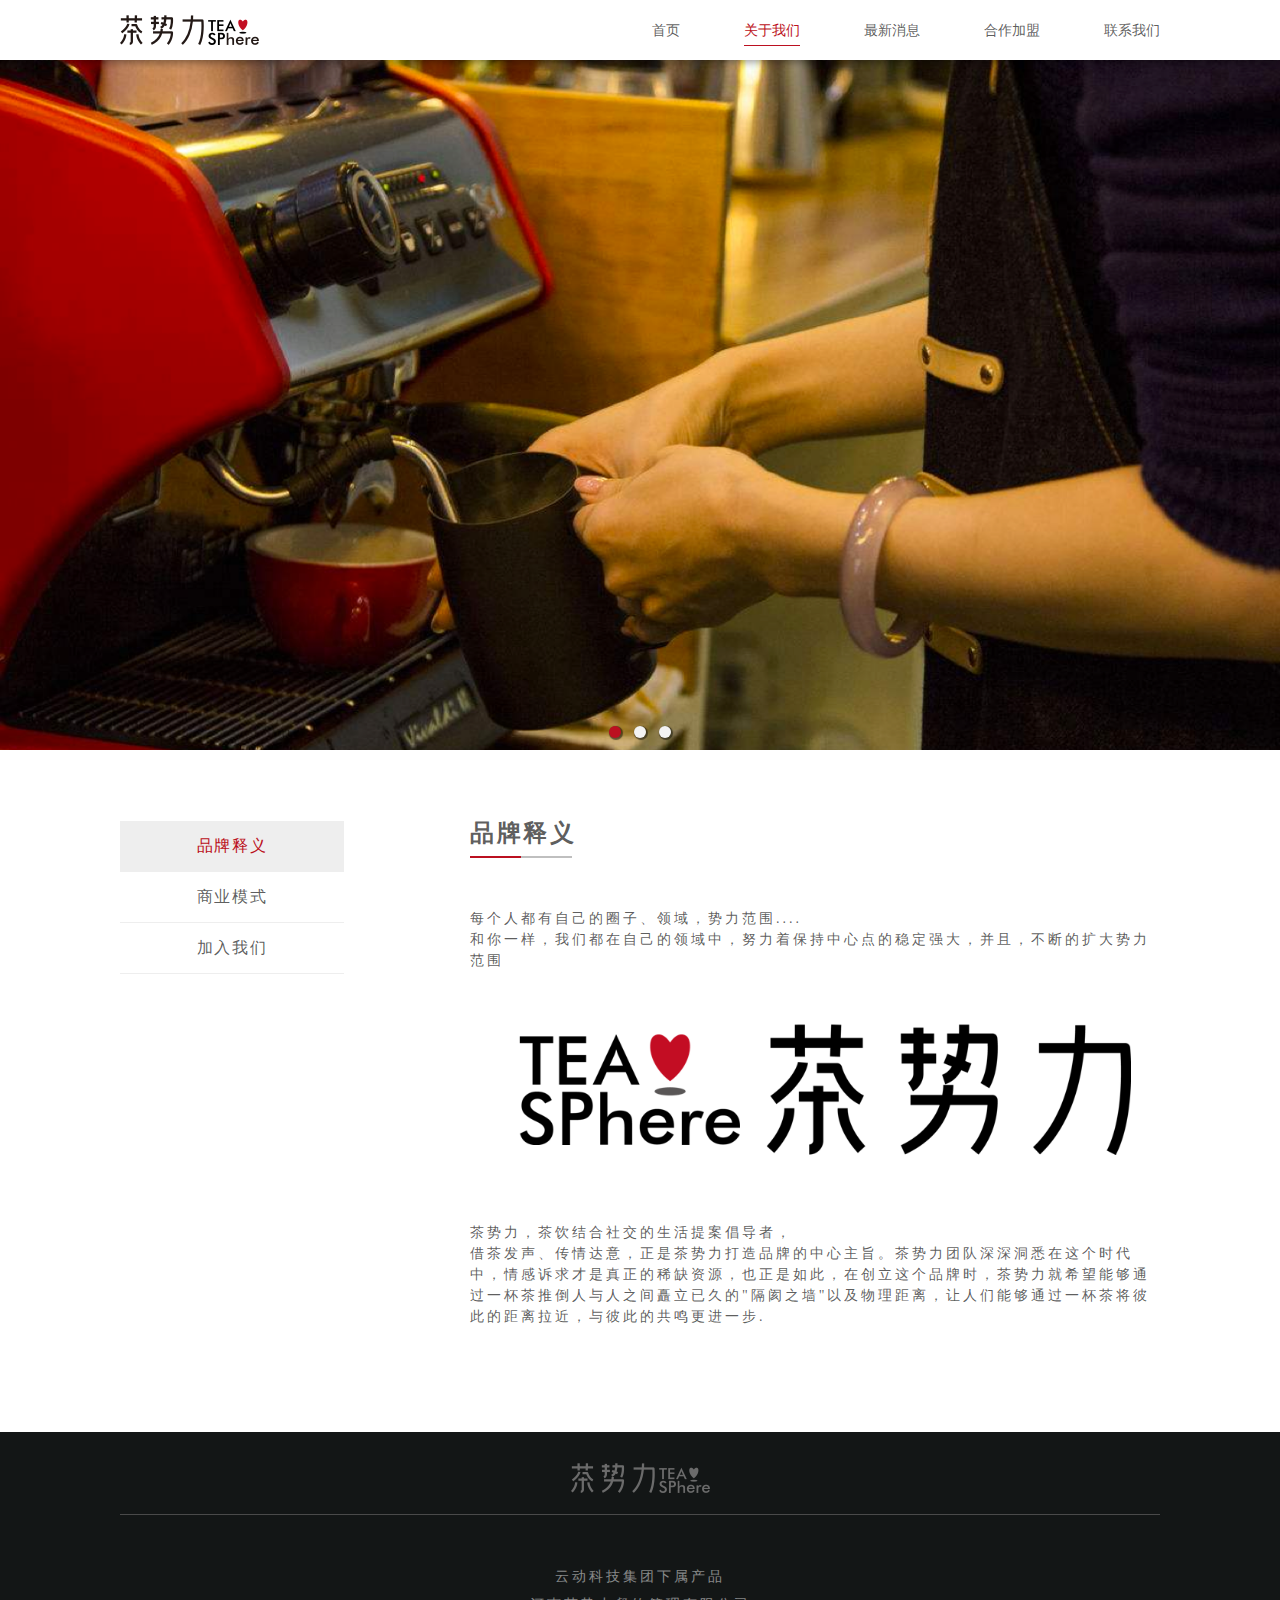
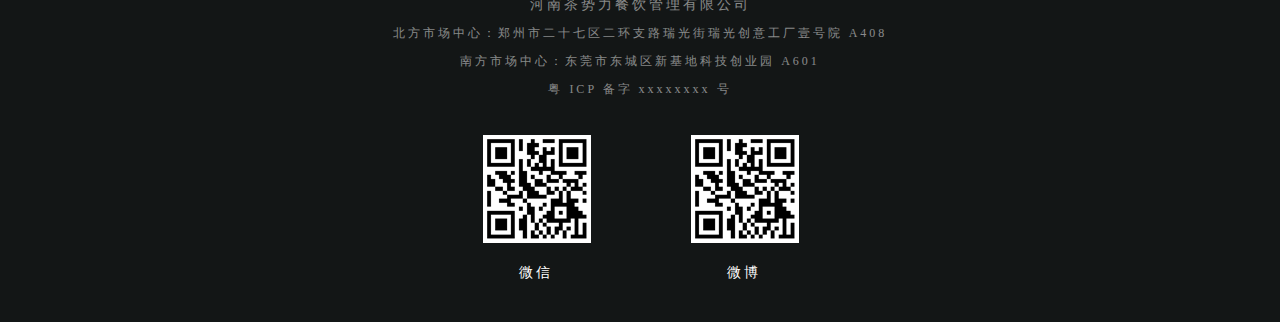
==== about.html @ aa1227e1 "6/29 modify" ====
<!DOCTYPE html>
<html lang="en">
<head>
		<meta http-equiv="Content-Type" content="text/html; charset=utf-8" />
		<link rel="icon" href="image/public/logo_little.png" type="image/x-icon"/>
		<title>TEA SPhere</title>
		<link rel="stylesheet" type="text/css" href="css/head.css">
		<link rel="stylesheet" type="text/css" href="css/about.css">
		<link rel="stylesheet" type="text/css" href="css/public.css">
		<link rel="stylesheet" type="text/css" href="css/footer.css">
		<script type="text/javascript" src="js/jquery.js"></script>
		<script type="text/javascript" src="js/about.js"></script>
		<script type="text/javascript" src="js/public.js"></script>
</head>
<body>
	<header>
		<div id="head">
			<div class="headLogo"></div>
			<ul class="navList">
				<li><a href="findus.html">联系我们</a></li>
				<li><a href="cooperate.html">合作加盟</a></li>
				<li><a href="acitivity.html">最新消息</a></li>
				<li><a href="javascript:;" class="listNow">关于我们</a></li>
				<li class="navList1"><a href="index.html" >首页</a></li>
			</ul>
		</div>
	</header>
	<div id="autoPlay">
		<ul id="autoPlayWarp" class="autoPlayWarp">
			<li class="autoPlayLi1"></li>
			<li class="autoPlayLi2"></li>
			<li class="autoPlayLi3"></li>
		</ul>
		<ul id="autoPlayDot" class="autoPlayDot">
			<li class="choose"></li>
			<li></li>
			<li></li>
		</ul>
	</div>
	<div id="main">
		<div id="mainLeft">
			<ul id="mainLeftLi">
				<li class="leftListNow">品牌释义</li>
				<li>商业模式</li>
				<li>加入我们</li>
			</ul>
		</div>
		<ul id="mainRight">
			<li id="mainRightItem1">
				<h2 class="mainItemTitle">品牌释义</h2>
				<div class="mainItemText">
					<div class="text">
						每个人都有自己的圈子、领域，势力范围....<br>和你一样，我们都在自己的领域中，努力着保持中心点的稳定强大，并且，不断的扩大势力 范围
					</div>
					<div class="img1"><img src="image/about/pinpaishiyi.png" alt=""></div>
					<div class="text">
						茶势力，茶饮结合社交的生活提案倡导者，<br>借茶发声、传情达意，正是茶势力打造品牌的中心主旨。茶势力团队深深洞悉在这个时代中，情感诉求才是真正的稀缺资源，也正是如此，在创立这个品牌时，茶势力就希望能够通过一杯茶推倒人与人之间矗立已久的"隔阂之墙"以及物理距离，让人们能够通过一杯茶将彼此的距离拉近，与彼此的共鸣更进一步. 
					</div>
				</div>
			</li>
			<li id="mainRightItem2" class="mainRightItem">
				<h2 class="mainItemTitle">商业模式</h2>
				<div class="mainItemText">
					<div class="text">
						流量经济，是茶势力核心的商业模式理念。<br>
						流量，有多种形式的来源，也有多种形式的变现方式。<br>
						传统茶饮单一的“商品销售”商业模式，与消费者之间仅仅是“茶饮商品买卖关系”，薄弱而且随机。<br>
						茶势力建立的商业模式，通过创新的社交属性、全国联网机制、资源共享机制，针对传统的松散的茶饮连锁架构进行重塑，塑造出了多样性的消费场景，提供消费者更多价值，深度挖掘消费者的终身价值。<br>
						茶势力的商业模式的价值，就是为门店创造多元化的收入来源，巩固长久的竞争力。
					</div>
					<div class="img1"><img src="image/about/shangyemoshi.png" alt=""></div>
				</div>
			</li>
			<li id="mainRightItem3" class="mainRightItem">
				<h2 class="mainItemTitle">加入我们</h2>
				<div class="mainItemText">
					<div class="text">
						茶势力，不止于提供高品质的茶饮，我们同时将互联网以及社交、情感传递等等体验融入到茶饮的消费流程中，开创出全新的商业模式。<br>
						茶势力的母公司，云动科技集团，也将持续致力于面向“餐饮小业态”提供更丰富、更完整的赋能解决方案，在相同的商业模式架构中，孵化更多的餐饮品牌。<br><br>
						加入我们，一起探索更多新鲜事。<br><br>
						请关注茶势力智联招聘信息
						简历邮寄 hr@teasphere.cn
						或致电 400-999-3110 
					</div>
					<div class="img1"><img src="image/about/joinus.png" alt=""></div>
				</div>
			</li>
		</div>
	</div>


	<footer>
		<div class="footContent">
			<div class="footLogo"></div>
		</div>
		<ul class="footText">
			<li>云动科技集团下属产品</li>
			<li>河南茶势力餐饮管理有限公司</li>
			<li class="little">北方市场中心：郑州市二十七区二环支路瑞光街瑞光创意工厂壹号院 A408</li>
			<li class="little">南方市场中心：东莞市东城区新基地科技创业园 A601</li>
			<li class="little">粤 ICP 备字 xxxxxxxx 号</li>
		</ul>
		<div class="footImg">
			<div class="wx">微信</div>
			<div class="wb">微博</div>
		</div>
	</footer>
	<script type="text/javascript" charset="utf-8">
	    ;(function (W, D) {
	        W.ec_corpid = '7801873';
	        W.ec_cskey = '0SnqnqgJ369kuiltaF';
	        W.ec_scheme = '0';
	        var s = D.createElement('script');
	        s.charset = 'utf-8';
	        s.src = '//1.staticec.com/kf/sdk/js/ec_cs.js';
	        D.getElementsByTagName('head')[0].appendChild(s);
	    })(window, document);
	</script>
</body>
</html>
---- css/head.css ----
*{
	margin: 0;
	padding: 0;
}
body{
	width: 100%;
	min-width: 1040px;
	background: white;
	font-family:HelveticaNeue-Thin,"Helvetica Neue",Helvetica,Arial,PingFangSC-Light,"PingFang SC", "Hiragino Sans GB","Heiti SC","Microsoft YaHei","WenQuanYi Micro Hei",sans-serif;
	line-height: 1.5
}	
li{
	list-style: none;
}
a{
	text-decoration: none;
}
header{
	width: 100%;
	height: 60px;
	background: white;
	box-shadow: 0 2px 8px rgba(0,0,0,.4);
	position: fixed;
	z-index: 999;
}
header #head{
	width: 1040px;
	height: 60px;
	margin: 0 auto;
	position: relative;

}
header #head .headLogo{
	background: url(../image/head/0C01337C-B483-45A0-B1DC-9E929D2D2E26@1x.png);
	height: 30px;
	width: 139px;
	position: absolute;
	margin: 15px 0;	

}
header #head .navList{
	background: white;
	position: absolute;
	right: 0px;
	top: 15px;
	width: 510px;
	height:31px;
	
}
header #head .navList li{
	float: right;
	margin-left: 64px;
}
header #head .navList li.navList1{
	margin-left: 0;
}

header #head .navList li a{
	font-size:14px;
	color:rgba(0,0,0,0.65);
	letter-spacing:0;
	text-align:left;
	height: 30px;
	line-height: 30px;
	display: block;
		
}
header #head .navList li a.listNow{
	border-bottom:1px solid #bb1020;
	color: #bb1020;
}
header #head .navList li a:hover{
	border-bottom:1px solid #bb1020;
	color: #bb1020;
}
---- css/about.css ----
#main{
	width: 1040px;
	margin: 71px auto 105px;
	position: relative;
}
#main #mainLeft{
	position: absolute;
	top: 0;
	left: 0;
	width: 224px;
}
#main #mainLeft li{
	font-family:PingFangSC-Light;
	font-size:16px;
	color:rgba(0,0,0,0.65);
	letter-spacing:1.69px;
	text-align:center;
	height: 50px;
	line-height: 50px;
	display: block;
	position: relative;
	border-bottom:1px solid #eeeeee;
	cursor: pointer;
}
#main #mainLeft .leftListNow{
	background: #eeeeee;
	color:#bb1020;

}
#main #mainRight{
	width: 690px;
	margin-left: 350px;
}
#main #mainRight li{
	display: none;
}
#main #mainRight #mainRightItem1{
	display: block;
}
#main .mainItemTitle{
	font-size: 24px;
	line-height: 24px;
	font-family:PingFangSC-Regular;
	position: relative;
	color:rgba(0,0,0,0.65);
	letter-spacing:2.53px;
	margin-bottom: 43px;
}
#main .mainItemTitle:before,#main .mainItemTitle:after{
	content: "\20";
	width:51px;
	height: 2px;
	position: absolute;
	bottom: -13px;
	background-size: cover;
}
#main .mainItemTitle:before{
	background-image: url(../image/cooperate/D5BB4E22-8014-4F4E-A02C-280442B1CE36@1x.png);
}
#main .mainItemTitle:after{
	background-color:rgba(0,0,0,0.25);
	left: 51px;
}

#main #mainRight .mainItemText{
	margin-top: 63px;
	font-size: 14px;
	font-family:PingFangSC-Light;
	font-size:14px;
	color:rgba(0,0,0,0.65);
	letter-spacing:3px;
	text-align:left;
}
#main #mainRight .mainItemText .img1{
	margin-top: 20px;
	margin-bottom: 36px;
	
}
#main #mainRight .mainItemText .img1 img{
	width: 690px;
}
---- css/public.css ----
#autoPlay{
	min-height: 560px;
	padding-top: 60px;
	box-sizing:border-box;
	-moz-box-sizing:border-box;
	overflow: hidden;
	position: relative;
}
#autoPlay .autoPlayWarp{
	width: 100%;
	position: relative;
	min-width: 1040px;
	min-height: 560px;
	overflow: hidden;
}
#autoPlay .autoPlayWarp  li{
	width: inherit;
	background-size: cover;
	min-height: 560px;
	min-width: 1040px;
	height: inherit;
	position: absolute;
	left: 0;
	top: 0;
	display: none;
	cursor: pointer;
}
#autoPlay .autoPlayWarp .autoPlayLi1{
	background-image: url(../image/public/5DBBD51A-A150-49B1-83E0-D1F4A7673ED3@1x.png);
	display: block;
}
#autoPlay .autoPlayWarp .autoPlayLi2{
	background-image: url(../image/public/41FF3C78-6827-429C-A5F3-5E68C8F630D6@1x.png);
}
#autoPlay .autoPlayWarp .autoPlayLi3{
	background-image: url(../image/public/5DBBD51A-A150-49B1-83E0-D1F4A7673ED3@1x.png);
}
#autoPlay .autoPlayDot{
	position: absolute;
	left: 50%;
	bottom: 12px;
	margin-left: -44px;
}
#autoPlay .autoPlayDot li{
	background:#f3f3f3;
	box-shadow:1px 1px 1px 1px rgba(0,0,0,0.50);
	width:12px;
	height:12px;
	border-radius:100%;
	float: left;
	margin-left: 13px;
	cursor: pointer;
}
#autoPlay .autoPlayDot li.choose{
	background:#bb1020;
}
.chinese{
	font-size:36px;
	color:#000000;
	font-family:PingFangSC-Light;
}
.english{
	font-size:18px;
	color:#707070;
	opacity: 0.65
}
---- css/footer.css ----
footer{
	width: 100%;
	height: 490px;
	background-image:url(../image/footer/39A8102D-709E-4ADB-B20D-5FC8A31544C7@3x.png);
}
footer .footContent{
	width: 1040px;
	padding: 31px 0 21px;
	margin: 0 auto 48px;
	border-bottom:1px solid #4a4a4a;
}
footer .footContent .footLogo{
	background-image:url(../image/footer/92947399-6B4B-46F7-BA3D-2C8E0EC6C2E0@2x.png);
	background-size: cover;
	width: 139px;
	height: 30px;
	margin:0 auto ;
}
footer .footText{
	width: 1040px;
	margin: 0 auto;
	font-family:PingFangSC-Light;
	font-size:14px;
	color:rgba(255,255,255,0.51);
	letter-spacing:3px;
	text-align:center;
	line-height:28px;
}
footer .footText .little{
	font-size: 12px
}
footer .footImg{
	width: 1040px;
	margin: 32px auto 0;
	font-family:PingFangSC-Light;
	font-size:14px;
	color:#ffffff;
	letter-spacing:3px;
	text-align:left;
	
}
footer .footImg .wx{
	width: 34px;
	height: 20px;
	position: relative;
	left: 40%;
	top:127px;
	margin-left: -17px
}
footer .footImg .wx:before, .wb:before{
	content: "\20";
	width: 108px;
	height: 108px;
	background-size: cover;
	position: absolute;
	left:-36px;
	top: -127px
}
footer .footImg .wx:before{
	background-image:url(../image/footer/1FBDBE13-3611-4F5F-8830-54CFF61DE517@1x.png);
}
footer .footImg .wb{
	width: 34px;
	height: 20px;
	position: relative;
	left: 60%;
	top:107px;
	margin-left: -17px

}
footer .footImg .wb:before{
	background-image:url(../image/footer/5108F740-977E-4E3F-9A8B-282CFF98479B@1x.png);
}
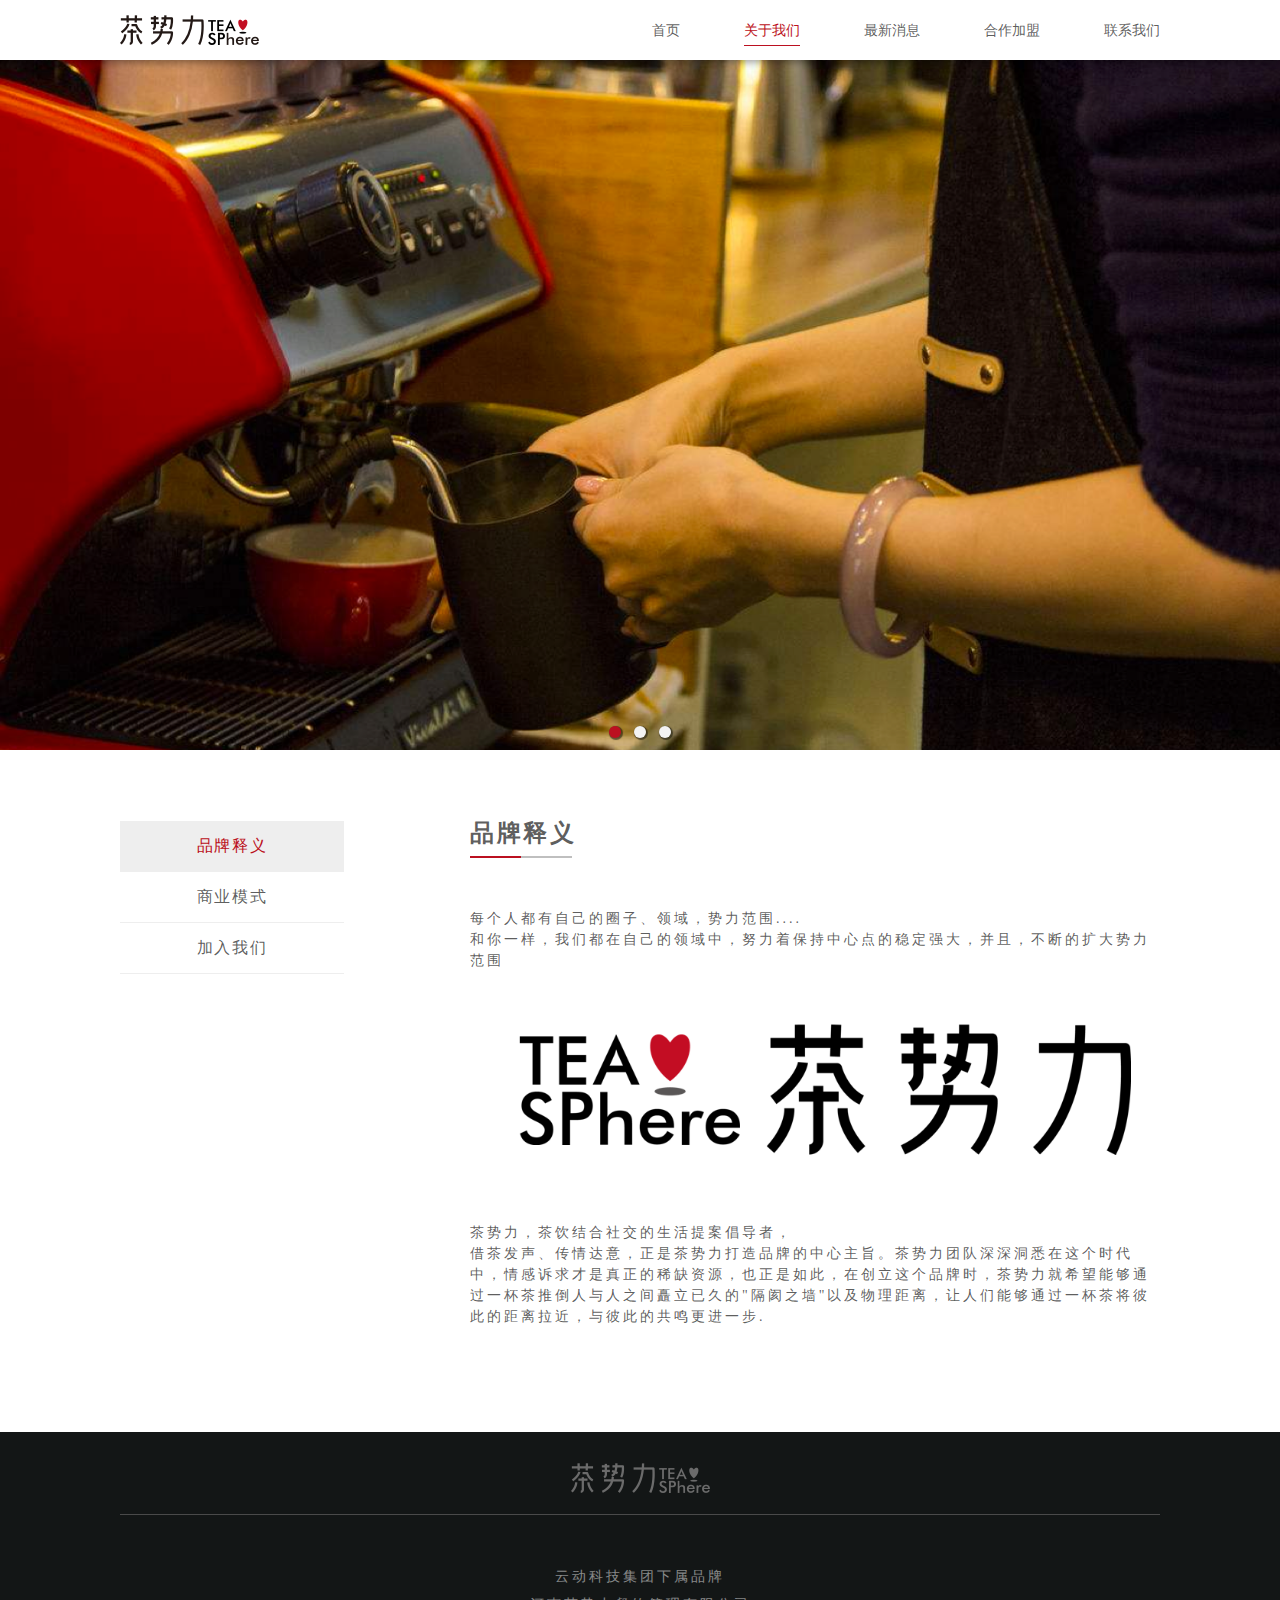
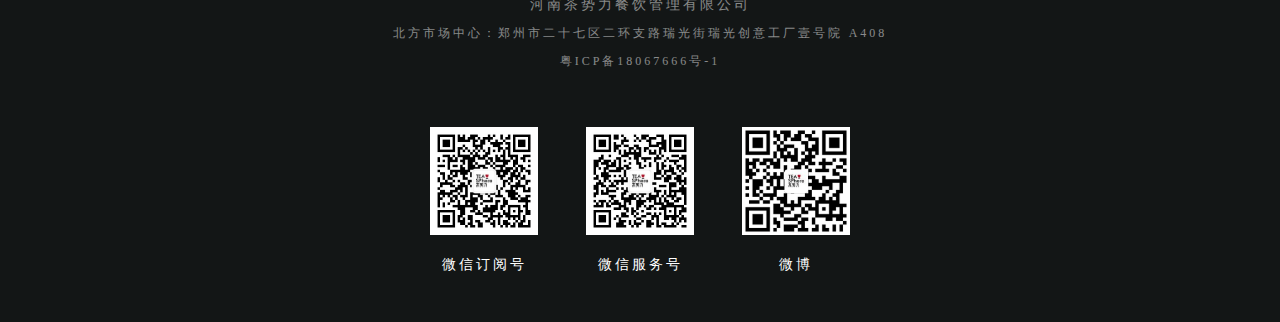
==== commit 32c07d07: "modify footer" ====
--- a/about.html
+++ b/about.html
@@ -87,21 +87,19 @@
 			</li>
 		</div>
 	</div>
-
-
 	<footer>
 		<div class="footContent">
 			<div class="footLogo"></div>
 		</div>
 		<ul class="footText">
-			<li>云动科技集团下属产品</li>
+			<li>云动科技集团下属品牌</li>
 			<li>河南茶势力餐饮管理有限公司</li>
 			<li class="little">北方市场中心：郑州市二十七区二环支路瑞光街瑞光创意工厂壹号院 A408</li>
-			<li class="little">南方市场中心：东莞市东城区新基地科技创业园 A601</li>
-			<li class="little">粤 ICP 备字 xxxxxxxx 号</li>
+			<li class="little"><a href="http://www.miitbeian.gov.cn" target="_blank">粤ICP备18067666号-1</a></li>
 		</ul>
 		<div class="footImg">
-			<div class="wx">微信</div>
+			<div class="wxdy">微信订阅号</div>
+			<div class="wxfw">微信服务号</div>
 			<div class="wb">微博</div>
 		</div>
 	</footer>
--- a/css/footer.css
+++ b/css/footer.css
@@ -29,6 +29,9 @@
 footer .footText .little{
 	font-size: 12px
 }
+footer .footText .little a{
+	color:rgba(255,255,255,0.51);
+}
 footer .footImg{
 	width: 1040px;
 	margin: 32px auto 0;
@@ -39,35 +42,49 @@
 	text-align:left;
 	
 }
-footer .footImg .wx{
-	width: 34px;
+footer .footImg .wxdy{
+	width: 108px;
 	height: 20px;
 	position: relative;
-	left: 40%;
+	left: 35%;
+	top:147px;
+	margin-left: -54px;
+	text-align: center;
+}
+footer .footImg .wxfw{
+	width: 108px;
+	height: 20px;
+	position: relative;
+	left: 50%;
 	top:127px;
-	margin-left: -17px
+	margin-left: -54px;
+	text-align: center;
 }
-footer .footImg .wx:before, .wb:before{
+footer .footImg .wb{
+	width: 108px;
+	height: 20px;
+	position: relative;
+	left: 65%;
+	top:107px;
+	margin-left: -54px;
+	text-align: center;
+}
+footer .footImg .wxfw:before,.wxdy:before, .wb:before{
 	content: "\20";
 	width: 108px;
 	height: 108px;
 	background-size: cover;
 	position: absolute;
-	left:-36px;
+	left:0px;
 	top: -127px
 }
-footer .footImg .wx:before{
-	background-image:url(../image/footer/1FBDBE13-3611-4F5F-8830-54CFF61DE517@1x.png);
+footer .footImg .wxdy:before{
+	background-image:url(../image/footer/wxdy.jpg);
 }
-footer .footImg .wb{
-	width: 34px;
-	height: 20px;
-	position: relative;
-	left: 60%;
-	top:107px;
-	margin-left: -17px
+footer .footImg .wxfw:before{
+	background-image:url(../image/footer/wxfw.jpg);
+}
 
-}
 footer .footImg .wb:before{
-	background-image:url(../image/footer/5108F740-977E-4E3F-9A8B-282CFF98479B@1x.png);
+	background-image:url(../image/footer/weibo.png);
 }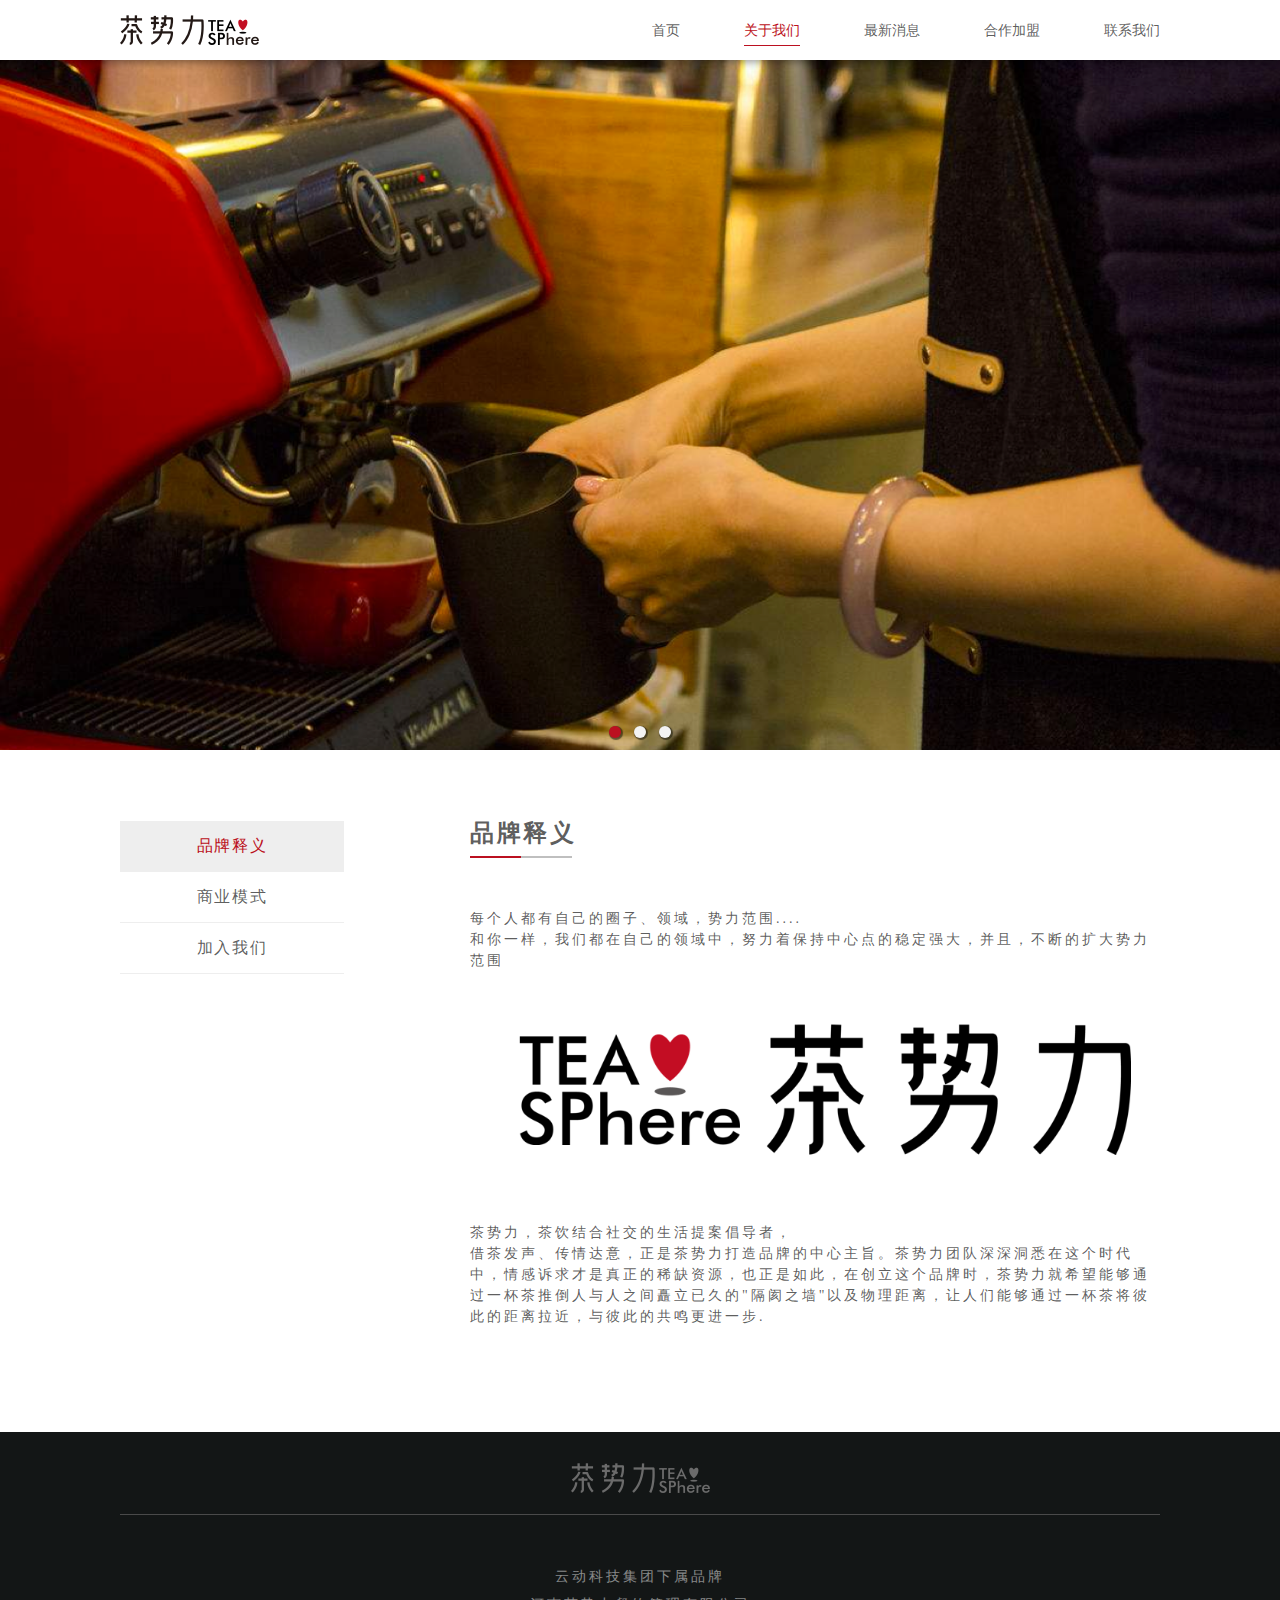
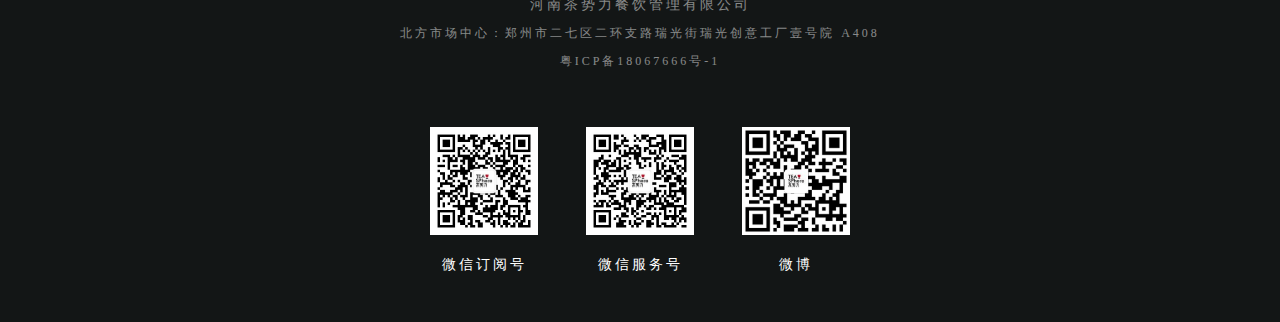
==== commit c3a54b2f: "footer 27" ====
--- a/about.html
+++ b/about.html
@@ -94,7 +94,7 @@
 		<ul class="footText">
 			<li>云动科技集团下属品牌</li>
 			<li>河南茶势力餐饮管理有限公司</li>
-			<li class="little">北方市场中心：郑州市二十七区二环支路瑞光街瑞光创意工厂壹号院 A408</li>
+			<li class="little">北方市场中心：郑州市二七区二环支路瑞光街瑞光创意工厂壹号院 A408</li>
 			<li class="little"><a href="http://www.miitbeian.gov.cn" target="_blank">粤ICP备18067666号-1</a></li>
 		</ul>
 		<div class="footImg">
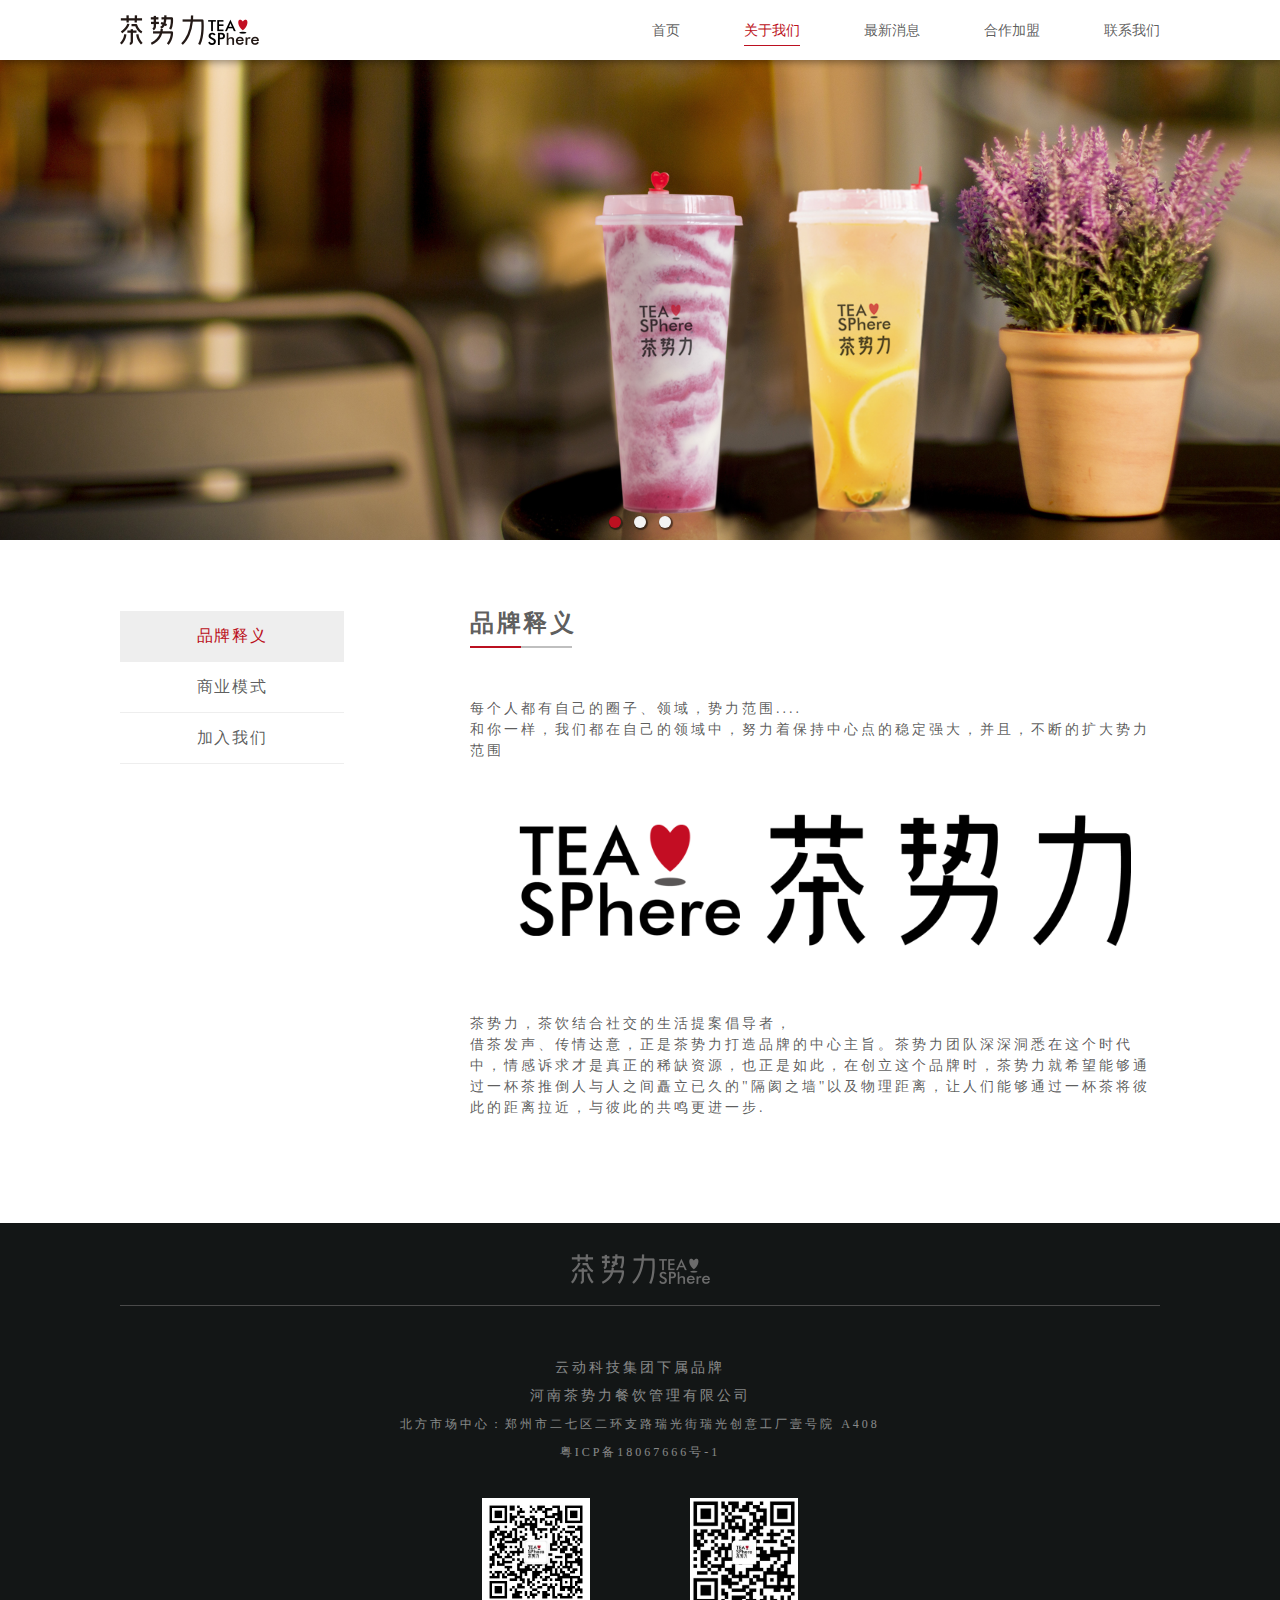
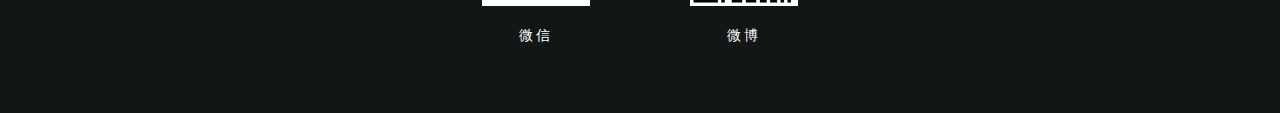
==== commit b825d02f: "modify lunbo" ====
--- a/about.html
+++ b/about.html
@@ -98,8 +98,8 @@
 			<li class="little"><a href="http://www.miitbeian.gov.cn" target="_blank">粤ICP备18067666号-1</a></li>
 		</ul>
 		<div class="footImg">
-			<div class="wxdy">微信订阅号</div>
-			<div class="wxfw">微信服务号</div>
+<!-- 			<div class="wxdy">微信订阅号</div> -->
+			<div class="wxfw">微信</div>
 			<div class="wb">微博</div>
 		</div>
 	</footer>
--- a/css/public.css
+++ b/css/public.css
@@ -1,5 +1,5 @@
 #autoPlay{
-	min-height: 560px;
+	min-height: 390px;
 	padding-top: 60px;
 	box-sizing:border-box;
 	-moz-box-sizing:border-box;
@@ -10,13 +10,13 @@
 	width: 100%;
 	position: relative;
 	min-width: 1040px;
-	min-height: 560px;
+	min-height: 390px;
 	overflow: hidden;
 }
 #autoPlay .autoPlayWarp  li{
 	width: inherit;
 	background-size: cover;
-	min-height: 560px;
+	min-height: 390px;
 	min-width: 1040px;
 	height: inherit;
 	position: absolute;
@@ -26,14 +26,14 @@
 	cursor: pointer;
 }
 #autoPlay .autoPlayWarp .autoPlayLi1{
-	background-image: url(../image/public/5DBBD51A-A150-49B1-83E0-D1F4A7673ED3@1x.png);
+	background-image: url(../image/public/lunbo1.jpg);
 	display: block;
 }
 #autoPlay .autoPlayWarp .autoPlayLi2{
-	background-image: url(../image/public/41FF3C78-6827-429C-A5F3-5E68C8F630D6@1x.png);
+	background-image: url(../image/public/lunbo2.jpg);
 }
 #autoPlay .autoPlayWarp .autoPlayLi3{
-	background-image: url(../image/public/5DBBD51A-A150-49B1-83E0-D1F4A7673ED3@1x.png);
+	background-image: url(../image/public/lunbo3.jpg);
 }
 #autoPlay .autoPlayDot{
 	position: absolute;
--- a/css/footer.css
+++ b/css/footer.css
@@ -55,7 +55,7 @@
 	width: 108px;
 	height: 20px;
 	position: relative;
-	left: 50%;
+	left: 40%;
 	top:127px;
 	margin-left: -54px;
 	text-align: center;
@@ -64,7 +64,7 @@
 	width: 108px;
 	height: 20px;
 	position: relative;
-	left: 65%;
+	left: 60%;
 	top:107px;
 	margin-left: -54px;
 	text-align: center;
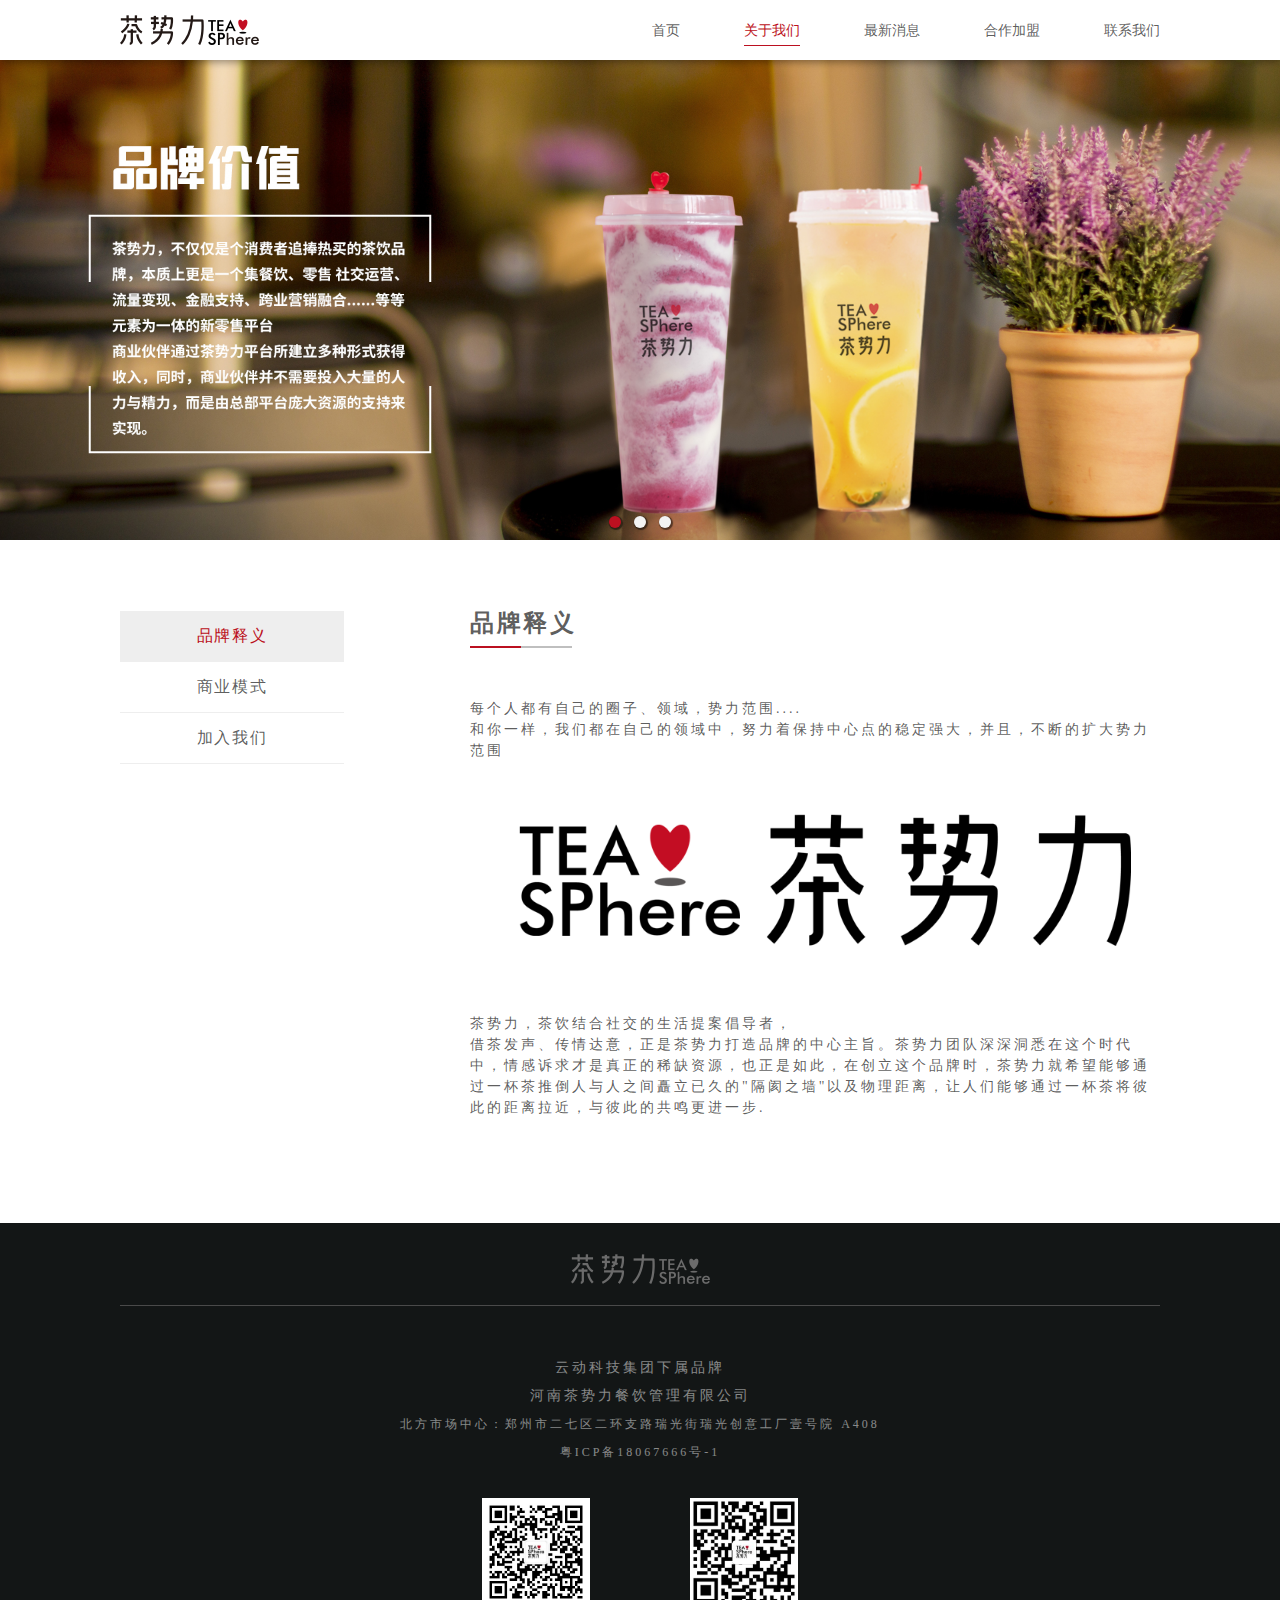
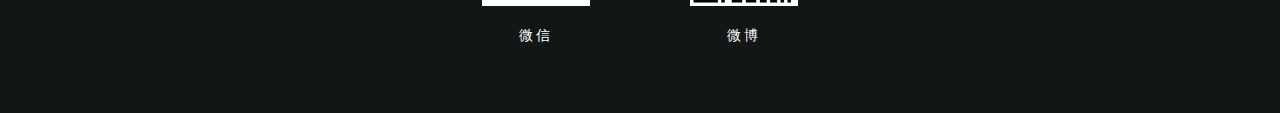
==== commit fb5846b4: "activity" ====
--- a/about.html
+++ b/about.html
@@ -3,7 +3,7 @@
 <head>
 		<meta http-equiv="Content-Type" content="text/html; charset=utf-8" />
 		<link rel="icon" href="image/public/logo_little.png" type="image/x-icon"/>
-		<title>TEA SPhere</title>
+		<title>关于我们 - 茶势力</title>
 		<link rel="stylesheet" type="text/css" href="css/head.css">
 		<link rel="stylesheet" type="text/css" href="css/about.css">
 		<link rel="stylesheet" type="text/css" href="css/public.css">
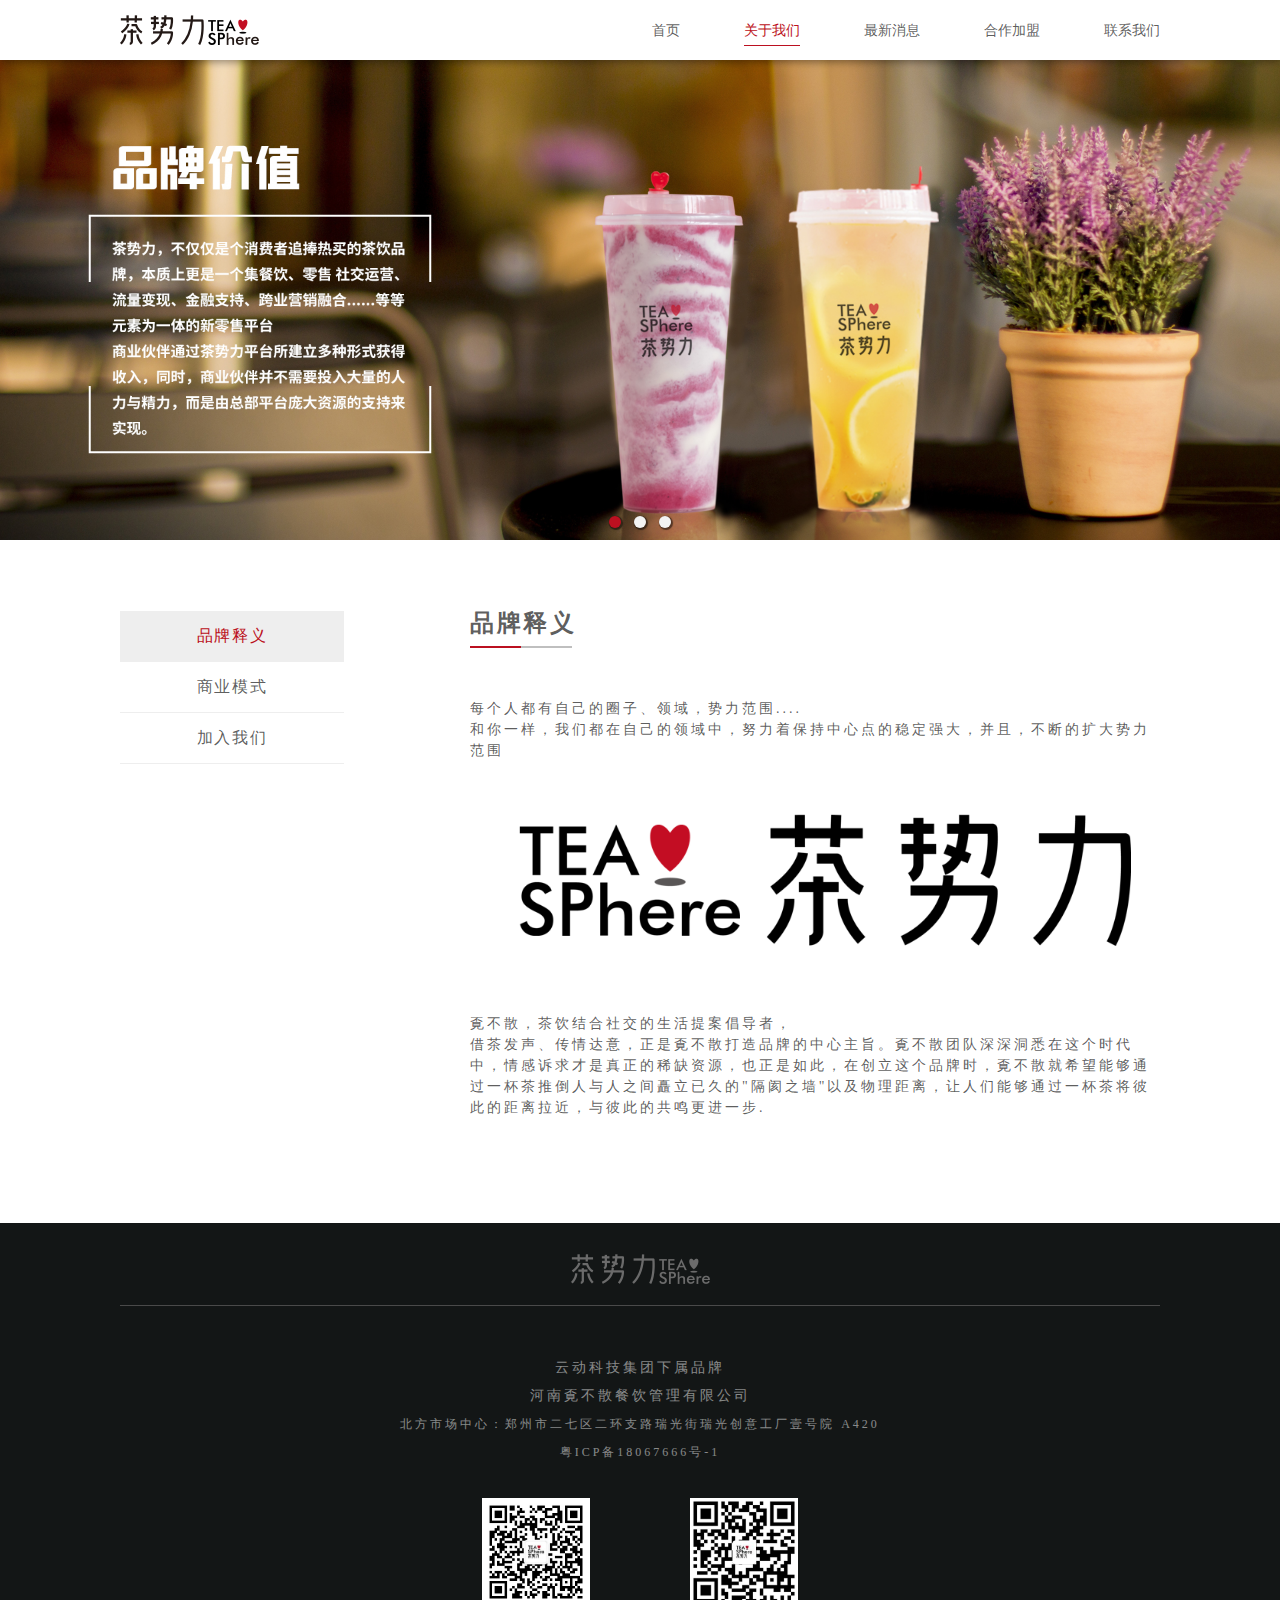
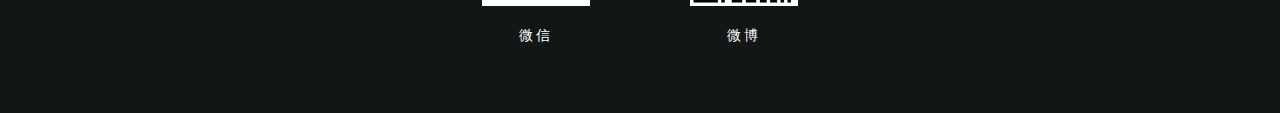
==== commit 06376723: "bujianbusan" ====
--- a/about.html
+++ b/about.html
@@ -2,8 +2,9 @@
 <html lang="en">
 <head>
 		<meta http-equiv="Content-Type" content="text/html; charset=utf-8" />
+		<meta name="keywords" content="覔不散"/> 
 		<link rel="icon" href="image/public/logo_little.png" type="image/x-icon"/>
-		<title>关于我们 - 茶势力</title>
+		<title>关于我们 - 覔不散</title>
 		<link rel="stylesheet" type="text/css" href="css/head.css">
 		<link rel="stylesheet" type="text/css" href="css/about.css">
 		<link rel="stylesheet" type="text/css" href="css/public.css">
@@ -54,7 +55,7 @@
 					</div>
 					<div class="img1"><img src="image/about/pinpaishiyi.png" alt=""></div>
 					<div class="text">
-						茶势力，茶饮结合社交的生活提案倡导者，<br>借茶发声、传情达意，正是茶势力打造品牌的中心主旨。茶势力团队深深洞悉在这个时代中，情感诉求才是真正的稀缺资源，也正是如此，在创立这个品牌时，茶势力就希望能够通过一杯茶推倒人与人之间矗立已久的"隔阂之墙"以及物理距离，让人们能够通过一杯茶将彼此的距离拉近，与彼此的共鸣更进一步. 
+						覔不散，茶饮结合社交的生活提案倡导者，<br>借茶发声、传情达意，正是覔不散打造品牌的中心主旨。覔不散团队深深洞悉在这个时代中，情感诉求才是真正的稀缺资源，也正是如此，在创立这个品牌时，覔不散就希望能够通过一杯茶推倒人与人之间矗立已久的"隔阂之墙"以及物理距离，让人们能够通过一杯茶将彼此的距离拉近，与彼此的共鸣更进一步. 
 					</div>
 				</div>
 			</li>
@@ -62,11 +63,11 @@
 				<h2 class="mainItemTitle">商业模式</h2>
 				<div class="mainItemText">
 					<div class="text">
-						流量经济，是茶势力核心的商业模式理念。<br>
+						流量经济，是覔不散核心的商业模式理念。<br>
 						流量，有多种形式的来源，也有多种形式的变现方式。<br>
 						传统茶饮单一的“商品销售”商业模式，与消费者之间仅仅是“茶饮商品买卖关系”，薄弱而且随机。<br>
-						茶势力建立的商业模式，通过创新的社交属性、全国联网机制、资源共享机制，针对传统的松散的茶饮连锁架构进行重塑，塑造出了多样性的消费场景，提供消费者更多价值，深度挖掘消费者的终身价值。<br>
-						茶势力的商业模式的价值，就是为门店创造多元化的收入来源，巩固长久的竞争力。
+						覔不散建立的商业模式，通过创新的社交属性、全国联网机制、资源共享机制，针对传统的松散的茶饮连锁架构进行重塑，塑造出了多样性的消费场景，提供消费者更多价值，深度挖掘消费者的终身价值。<br>
+						覔不散的商业模式的价值，就是为门店创造多元化的收入来源，巩固长久的竞争力。
 					</div>
 					<div class="img1"><img src="image/about/shangyemoshi.png" alt=""></div>
 				</div>
@@ -75,10 +76,10 @@
 				<h2 class="mainItemTitle">加入我们</h2>
 				<div class="mainItemText">
 					<div class="text">
-						茶势力，不止于提供高品质的茶饮，我们同时将互联网以及社交、情感传递等等体验融入到茶饮的消费流程中，开创出全新的商业模式。<br>
-						茶势力的母公司，云动科技集团，也将持续致力于面向“餐饮小业态”提供更丰富、更完整的赋能解决方案，在相同的商业模式架构中，孵化更多的餐饮品牌。<br><br>
+						覔不散，不止于提供高品质的茶饮，我们同时将互联网以及社交、情感传递等等体验融入到茶饮的消费流程中，开创出全新的商业模式。<br>
+						覔不散的母公司，云动科技集团，也将持续致力于面向“餐饮小业态”提供更丰富、更完整的赋能解决方案，在相同的商业模式架构中，孵化更多的餐饮品牌。<br><br>
 						加入我们，一起探索更多新鲜事。<br><br>
-						请关注茶势力智联招聘信息
+						请关注覔不散智联招聘信息
 						简历邮寄 hr@teasphere.cn
 						或致电 400-999-3110 
 					</div>
@@ -93,8 +94,8 @@
 		</div>
 		<ul class="footText">
 			<li>云动科技集团下属品牌</li>
-			<li>河南茶势力餐饮管理有限公司</li>
-			<li class="little">北方市场中心：郑州市二七区二环支路瑞光街瑞光创意工厂壹号院 A408</li>
+			<li>河南覔不散餐饮管理有限公司</li>
+			<li class="little">北方市场中心：郑州市二七区二环支路瑞光街瑞光创意工厂壹号院 A420</li>
 			<li class="little"><a href="http://www.miitbeian.gov.cn" target="_blank">粤ICP备18067666号-1</a></li>
 		</ul>
 		<div class="footImg">
--- a/css/head.css
+++ b/css/head.css
@@ -62,8 +62,7 @@
 	text-align:left;
 	height: 30px;
 	line-height: 30px;
-	display: block;
-		
+	display: block;	
 }
 header #head .navList li a.listNow{
 	border-bottom:1px solid #bb1020;
--- a/css/footer.css
+++ b/css/footer.css
@@ -84,7 +84,6 @@
 footer .footImg .wxfw:before{
 	background-image:url(../image/footer/wxfw.jpg);
 }
-
 footer .footImg .wb:before{
 	background-image:url(../image/footer/weibo.png);
 }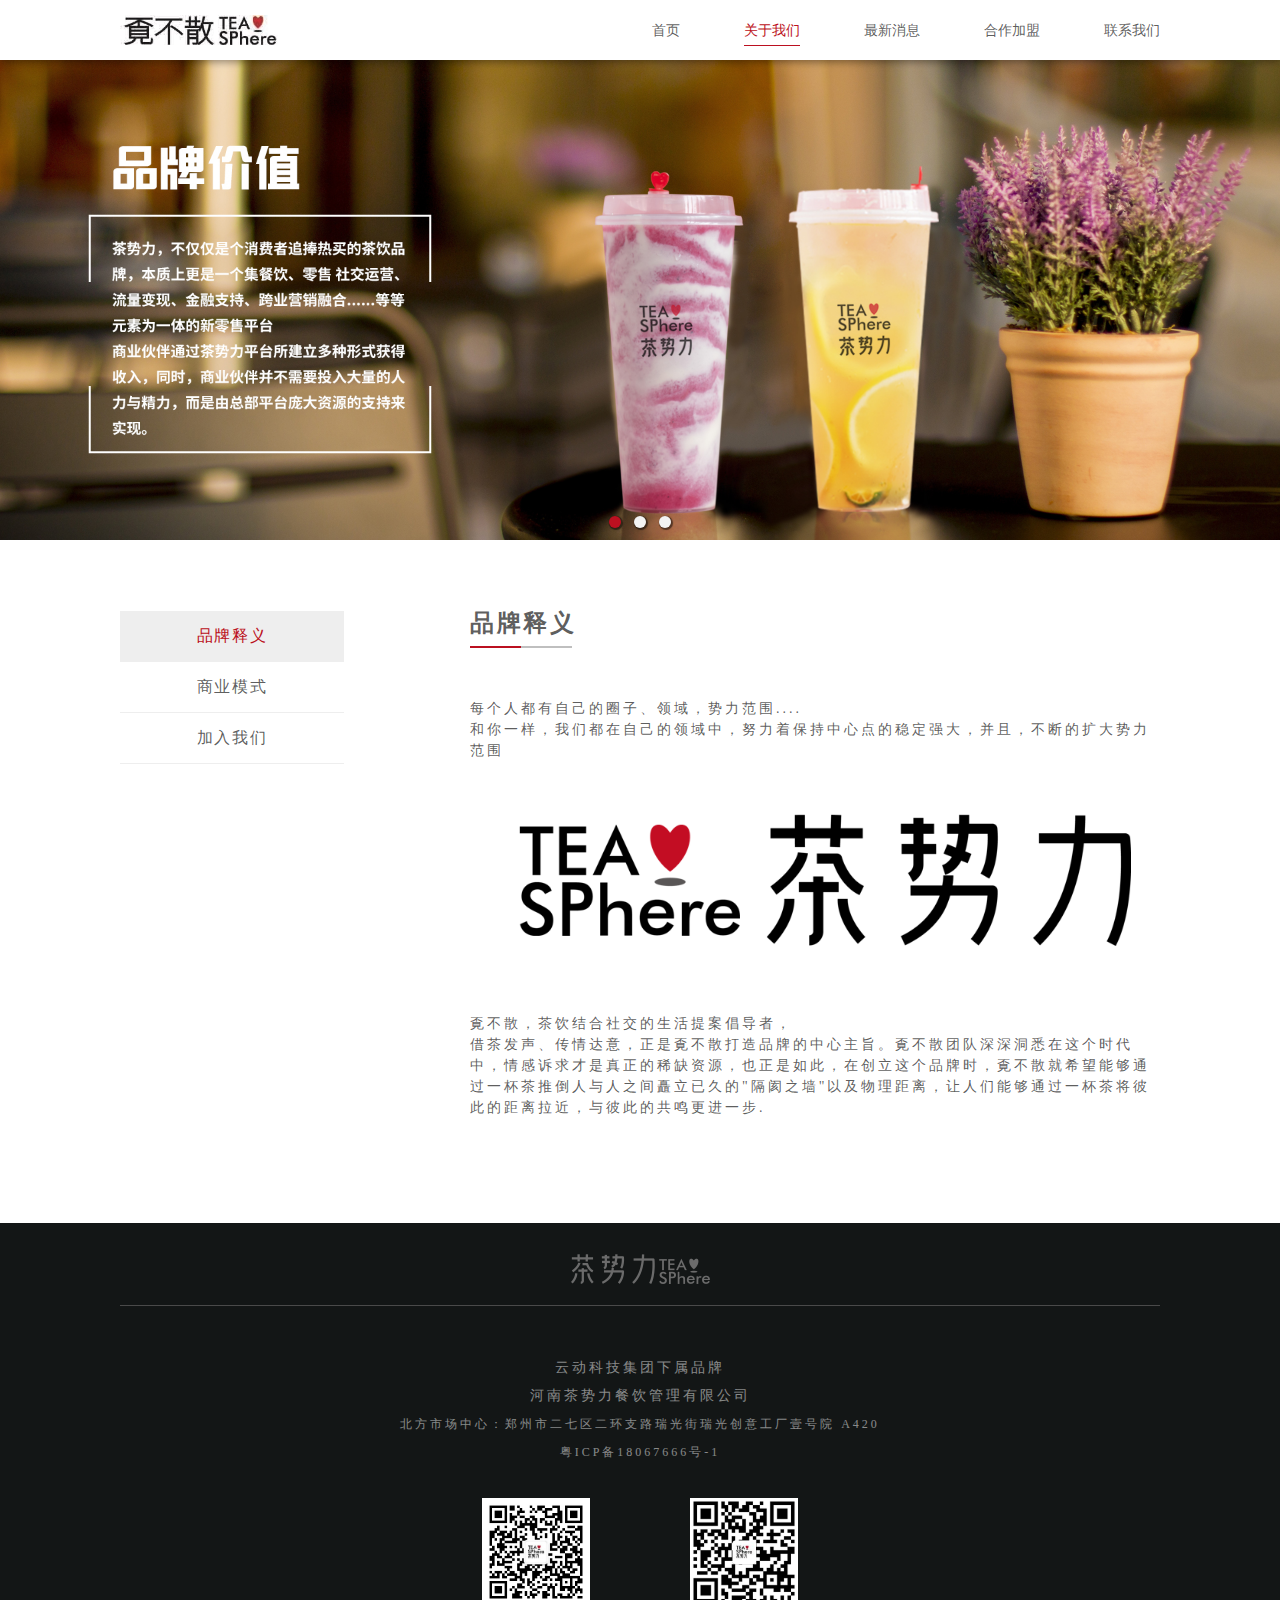
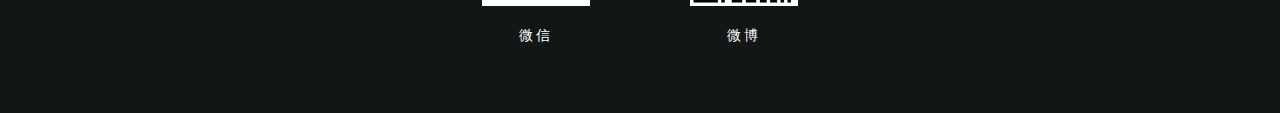
==== commit 87ba8d5a: "choose" ====
--- a/about.html
+++ b/about.html
@@ -94,7 +94,7 @@
 		</div>
 		<ul class="footText">
 			<li>云动科技集团下属品牌</li>
-			<li>河南覔不散餐饮管理有限公司</li>
+			<li>河南茶势力餐饮管理有限公司</li>
 			<li class="little">北方市场中心：郑州市二七区二环支路瑞光街瑞光创意工厂壹号院 A420</li>
 			<li class="little"><a href="http://www.miitbeian.gov.cn" target="_blank">粤ICP备18067666号-1</a></li>
 		</ul>
--- a/css/head.css
+++ b/css/head.css
@@ -31,9 +31,10 @@
 
 }
 header #head .headLogo{
-	background: url(../image/head/0C01337C-B483-45A0-B1DC-9E929D2D2E26@1x.png);
+	background-image: url(../image/head/0C01337C-B483-45A0-B1DC-9E929D2D2E26@1x.png);
+	background-size: cover;
 	height: 30px;
-	width: 139px;
+	width: calc(248px * 30/47);
 	position: absolute;
 	margin: 15px 0;	
 
